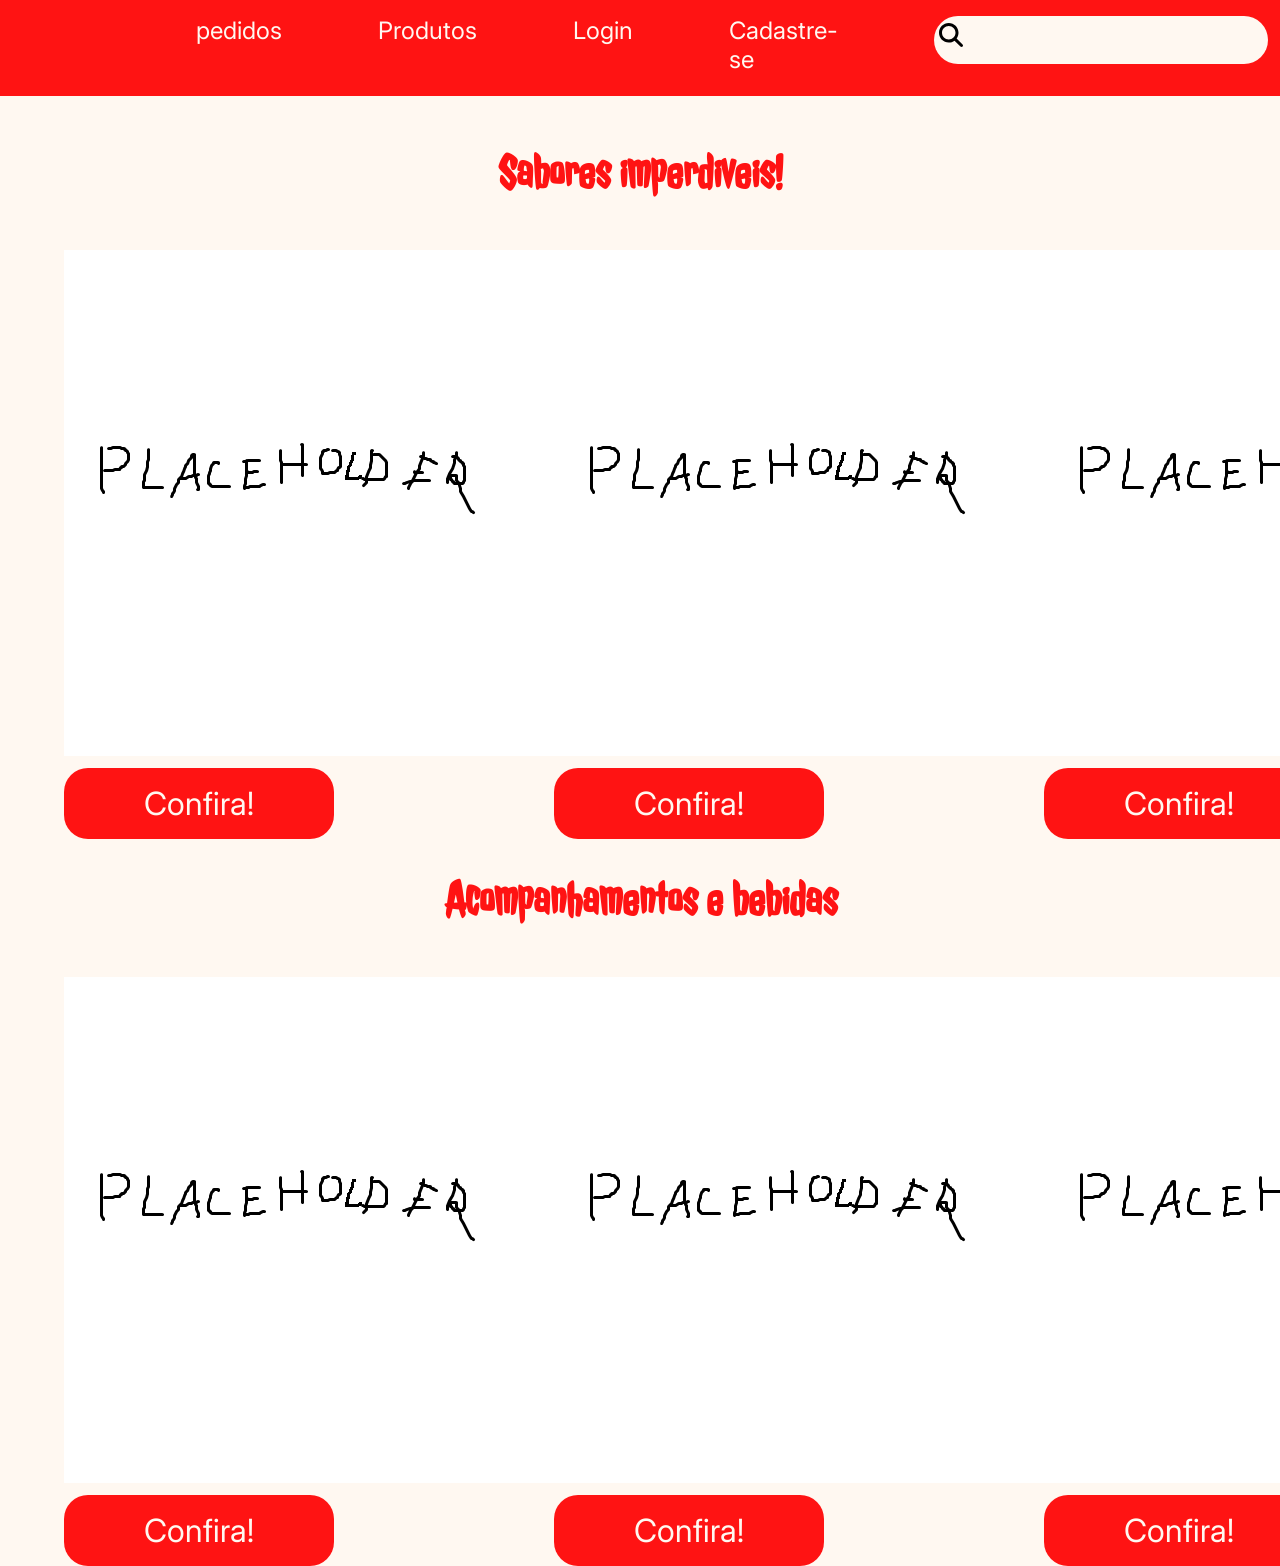
==== index.html @ 1e063193 "Add files via upload" ====
<!DOCTYPE html>
<html lang="en">
<head>
    <meta charset="UTF-8">
    <meta name="viewport" content="width=device-width, initial-scale=1.0">

    <link rel="preconnect" href="https://fonts.googleapis.com">
<link rel="preconnect" href="https://fonts.gstatic.com" crossorigin>
<link href="https://fonts.googleapis.com/css2?family=Inter:ital,opsz,wght@0,14..32,100..900;1,14..32,100..900&display=swap" rel="stylesheet">
<link rel="preconnect" href="https://fonts.googleapis.com">
<link rel="preconnect" href="https://fonts.gstatic.com" crossorigin>
<link href="https://fonts.googleapis.com/css2?family=Jolly+Lodger&display=swap" rel="stylesheet">
    <title>Document</title>
    <link rel="stylesheet" href="index.css">
</head>
<body>
    <header>
        <ul id="menu">
            <li id="pedidos"><p>!</p><a href="">pedidos</a></li>
            <li><a href="">Produtos</a></li>
            <li><a href="">Login</a></li>
            <li><a href="">Cadastre-se</a></li>
            <li id="pesquisa">
                <div><svg xmlns="http://www.w3.org/2000/svg" viewBox="0 0 640 640"><!--!Font Awesome Free v7.3.1 by @fontawesome - https://fontawesome.com License - https://fontawesome.com/license/free Copyright 2026 Fonticons, Inc.--><path d="M480 272C480 317.9 465.1 360.3 440 394.7L566.6 521.4C579.1 533.9 579.1 554.2 566.6 566.7C554.1 579.2 533.8 579.2 521.3 566.7L394.7 440C360.3 465.1 317.9 480 272 480C157.1 480 64 386.9 64 272C64 157.1 157.1 64 272 64C386.9 64 480 157.1 480 272zM272 416C351.5 416 416 351.5 416 272C416 192.5 351.5 128 272 128C192.5 128 128 192.5 128 272C128 351.5 192.5 416 272 416z"/></svg></div>
                <input type="text"></li>
            <li class="menu-icon"><a href=""><div><svg xmlns="http://www.w3.org/2000/svg" viewBox="0 0 640 640"><!--!Font Awesome Free v7.3.1 by @fontawesome - https://fontawesome.com License - https://fontawesome.com/license/free Copyright 2026 Fonticons, Inc.--><path d="M320 312C386.3 312 440 258.3 440 192C440 125.7 386.3 72 320 72C253.7 72 200 125.7 200 192C200 258.3 253.7 312 320 312zM290.3 368C191.8 368 112 447.8 112 546.3C112 562.7 125.3 576 141.7 576L498.3 576C514.7 576 528 562.7 528 546.3C528 447.8 448.2 368 349.7 368L290.3 368z"/></svg></div></a></li>
            <li class="menu-icon"><a href=""><div><svg xmlns="http://www.w3.org/2000/svg" viewBox="0 0 640 640"><!--!Font Awesome Free v7.3.1 by @fontawesome - https://fontawesome.com License - https://fontawesome.com/license/free Copyright 2026 Fonticons, Inc.--><path d="M24 48C10.7 48 0 58.7 0 72C0 85.3 10.7 96 24 96L69.3 96C73.2 96 76.5 98.8 77.2 102.6L129.3 388.9C135.5 423.1 165.3 448 200.1 448L456 448C469.3 448 480 437.3 480 424C480 410.7 469.3 400 456 400L200.1 400C188.5 400 178.6 391.7 176.5 380.3L171.4 352L475 352C505.8 352 532.2 330.1 537.9 299.8L568.9 133.9C572.6 114.2 557.5 96 537.4 96L124.7 96L124.3 94C119.5 67.4 96.3 48 69.2 48L24 48zM208 576C234.5 576 256 554.5 256 528C256 501.5 234.5 480 208 480C181.5 480 160 501.5 160 528C160 554.5 181.5 576 208 576zM432 576C458.5 576 480 554.5 480 528C480 501.5 458.5 480 432 480C405.5 480 384 501.5 384 528C384 554.5 405.5 576 432 576z"/></svg></div></a></li>
        </ul>
    </header>
    <h1>Sabores imperdiveis!</h1>
    <section id="pricipal">
    <div>
        <img src="subsituir.png" alt="">
        <a href="">Confira!</a>
    </div>
    <div>
        <img src="subsituir.png" alt="">
        <a href="">Confira!</a>
    </div>
    <div>
        <img src="subsituir.png" alt="">
        <a href="">Confira!</a>
    </div>
    </section>
    <h1>Acompanhamentos e bebidas</h1>
    <section id="outros">
    <div>
        <img src="subsituir.png" alt="">
        <a href="">Confira!</a>
    </div>
    <div>
        <img src="subsituir.png" alt="">
        <a href="">Confira!</a>
    </div>
    <div>
        <img src="subsituir.png" alt="">
        <a href="">Confira!</a>
    </div>
    </section>
    <footer>

    </footer>
</body>
</html>
---- index.css ----
/*geral*/

*{
    margin: 0%;
    font-family: "Inter", sans-serif;
}

a{
    text-decoration: none;
    color: var(--var-bg-fundo-branco);
}

body{
    background-color: var(--var-bg-fundo-branco);
}

:root{
    --var-bg-vermelho:rgb(255, 19, 19);
    --var-bg-fundo-branco:rgb(255, 248, 241);
}

/*menu*/

header{
    background-color: var(--var-bg-vermelho);
    padding: 1em 0;
}

#menu{
    width: 80%;
    margin: auto;
    list-style: none;
    display: flex;
}



#menu>li{
    margin: 0 2em;
font-size: 24px;
}

#pedidos{
    display: flex;
}

#pedidos>p{
    display: none;
    text-align: center;
    width: 2em;
    height: 2em;
 background-color: rgb(255, 238, 0);
 border-radius: 50px;
}

#pesquisa{
    display: flex;
    background-color: var(--var-bg-fundo-branco);
    border-radius: 24px;
    border: 12px;
    height: 2em;
}

#pesquisa>div{
    width: 30px;
    margin-top: 0.15em;
    margin-left: 2px;
}

#pesquisa>input{
    font-size: 0.8em;
    margin: auto;
    background-color: rgba(250, 235, 215, 0);
    border: none;
}

.menu-icon>a>div{
width: 2.4em;
}

/*pag vendas*/

body>h1{
    font-family: "Jolly Lodger", system-ui;
    color: var(--var-bg-vermelho);
    font-size: 3em;
    text-align: center;
    margin: 1em 0;
}

#pricipal{
    display: flex;
    width: 90%;
    margin: auto;
}

section>div{
    margin: auto;
}

#outros{
    display: flex;
    width: 90%;
    margin: auto;
}

section>div>img{
    margin-bottom: 1.5em;
}

section>div>a{
    padding: 0.5em 2.5em;
    background-color: var(--var-bg-vermelho);
    border-radius: 24px;
    font-size: 2em;
}
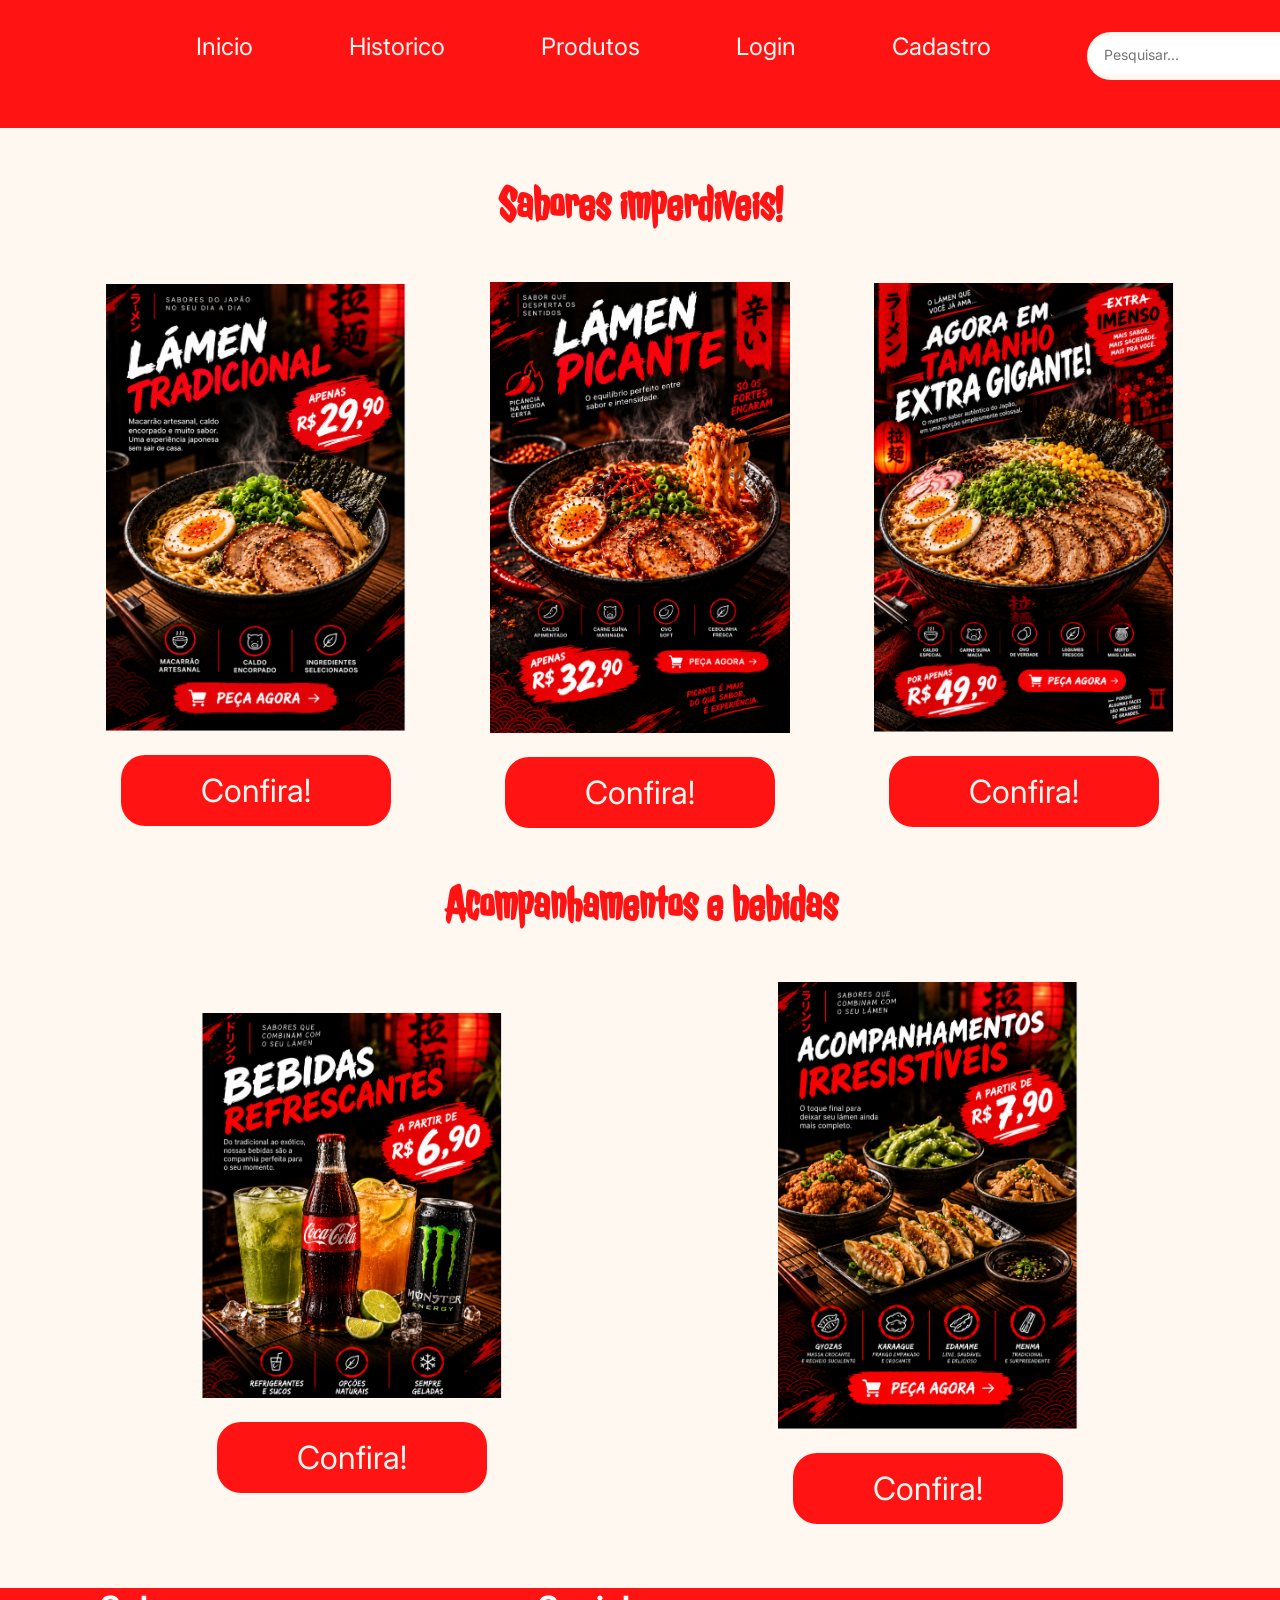
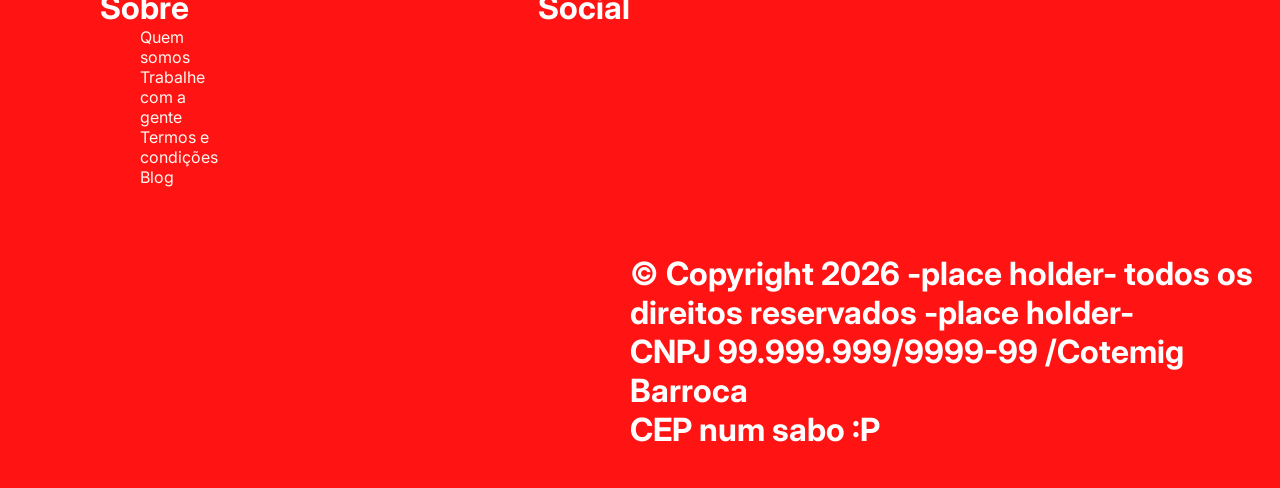
==== commit d267c9e8: "Add files via upload" ====
--- a/index.html
+++ b/index.html
@@ -11,54 +11,89 @@
 <link rel="preconnect" href="https://fonts.gstatic.com" crossorigin>
 <link href="https://fonts.googleapis.com/css2?family=Jolly+Lodger&display=swap" rel="stylesheet">
     <title>Document</title>
-    <link rel="stylesheet" href="index.css">
+    <link rel="stylesheet" href="ラーメン.css">
 </head>
 <body>
     <header>
         <ul id="menu">
-            <li id="pedidos"><p>!</p><a href="">pedidos</a></li>
+            <li><a href="index.html">Inicio</a></li>
+            <li id="pedidos"><p>!</p><a href="">Historico</a></li>
             <li><a href="">Produtos</a></li>
-            <li><a href="">Login</a></li>
-            <li><a href="">Cadastre-se</a></li>
-            <li id="pesquisa">
-                <div><svg xmlns="http://www.w3.org/2000/svg" viewBox="0 0 640 640"><!--!Font Awesome Free v7.3.1 by @fontawesome - https://fontawesome.com License - https://fontawesome.com/license/free Copyright 2026 Fonticons, Inc.--><path d="M480 272C480 317.9 465.1 360.3 440 394.7L566.6 521.4C579.1 533.9 579.1 554.2 566.6 566.7C554.1 579.2 533.8 579.2 521.3 566.7L394.7 440C360.3 465.1 317.9 480 272 480C157.1 480 64 386.9 64 272C64 157.1 157.1 64 272 64C386.9 64 480 157.1 480 272zM272 416C351.5 416 416 351.5 416 272C416 192.5 351.5 128 272 128C192.5 128 128 192.5 128 272C128 351.5 192.5 416 272 416z"/></svg></div>
-                <input type="text"></li>
+            <li><a href="login.html">Login</a></li>
+            <li><a href="cadastro.html">Cadastro</a></li>
+            <li id="pesquisa"><div class="busca-container-custom">
+                <input 
+                  type="text" 
+                  id="campoBuscaCustom" 
+                  onkeyup="filtrarItensCustom()" 
+                  placeholder="Pesquisar..." 
+                  autocomplete="off"
+                >
+                
+                <ul id="listaResultadosCustom">
+                  <li><a href="produto2.html" class="barra">Lámen Picante</a></li>
+                  <li><a href="produto1.html" class="barra">Lámen Tradicional</a></li>
+                  <li><a href="produto3.html" class="barra">Lámen Tamanho Extra</a></li>
+                  <li><a href="bebidas.html" class="barra">Bebidas</a></li>
+                  <li><a href="Acompanhamentos.html" class="barra">Acompanhamentos</a></li>
+                </ul>
+              </div></li>
             <li class="menu-icon"><a href=""><div><svg xmlns="http://www.w3.org/2000/svg" viewBox="0 0 640 640"><!--!Font Awesome Free v7.3.1 by @fontawesome - https://fontawesome.com License - https://fontawesome.com/license/free Copyright 2026 Fonticons, Inc.--><path d="M320 312C386.3 312 440 258.3 440 192C440 125.7 386.3 72 320 72C253.7 72 200 125.7 200 192C200 258.3 253.7 312 320 312zM290.3 368C191.8 368 112 447.8 112 546.3C112 562.7 125.3 576 141.7 576L498.3 576C514.7 576 528 562.7 528 546.3C528 447.8 448.2 368 349.7 368L290.3 368z"/></svg></div></a></li>
-            <li class="menu-icon"><a href=""><div><svg xmlns="http://www.w3.org/2000/svg" viewBox="0 0 640 640"><!--!Font Awesome Free v7.3.1 by @fontawesome - https://fontawesome.com License - https://fontawesome.com/license/free Copyright 2026 Fonticons, Inc.--><path d="M24 48C10.7 48 0 58.7 0 72C0 85.3 10.7 96 24 96L69.3 96C73.2 96 76.5 98.8 77.2 102.6L129.3 388.9C135.5 423.1 165.3 448 200.1 448L456 448C469.3 448 480 437.3 480 424C480 410.7 469.3 400 456 400L200.1 400C188.5 400 178.6 391.7 176.5 380.3L171.4 352L475 352C505.8 352 532.2 330.1 537.9 299.8L568.9 133.9C572.6 114.2 557.5 96 537.4 96L124.7 96L124.3 94C119.5 67.4 96.3 48 69.2 48L24 48zM208 576C234.5 576 256 554.5 256 528C256 501.5 234.5 480 208 480C181.5 480 160 501.5 160 528C160 554.5 181.5 576 208 576zM432 576C458.5 576 480 554.5 480 528C480 501.5 458.5 480 432 480C405.5 480 384 501.5 384 528C384 554.5 405.5 576 432 576z"/></svg></div></a></li>
+            <li class="menu-icon"><a href="carrinho.html"><div><svg xmlns="http://www.w3.org/2000/svg" viewBox="0 0 640 640"><!--!Font Awesome Free v7.3.1 by @fontawesome - https://fontawesome.com License - https://fontawesome.com/license/free Copyright 2026 Fonticons, Inc.--><path d="M24 48C10.7 48 0 58.7 0 72C0 85.3 10.7 96 24 96L69.3 96C73.2 96 76.5 98.8 77.2 102.6L129.3 388.9C135.5 423.1 165.3 448 200.1 448L456 448C469.3 448 480 437.3 480 424C480 410.7 469.3 400 456 400L200.1 400C188.5 400 178.6 391.7 176.5 380.3L171.4 352L475 352C505.8 352 532.2 330.1 537.9 299.8L568.9 133.9C572.6 114.2 557.5 96 537.4 96L124.7 96L124.3 94C119.5 67.4 96.3 48 69.2 48L24 48zM208 576C234.5 576 256 554.5 256 528C256 501.5 234.5 480 208 480C181.5 480 160 501.5 160 528C160 554.5 181.5 576 208 576zM432 576C458.5 576 480 554.5 480 528C480 501.5 458.5 480 432 480C405.5 480 384 501.5 384 528C384 554.5 405.5 576 432 576z"/></svg></div></a></li>
         </ul>
+        
     </header>
     <h1>Sabores imperdiveis!</h1>
     <section id="pricipal">
     <div>
-        <img src="subsituir.png" alt="">
-        <a href="">Confira!</a>
+        <img src="imagem1.png" alt="">
+        <a href="produto1.html">Confira!</a>
     </div>
     <div>
-        <img src="subsituir.png" alt="">
-        <a href="">Confira!</a>
+        <img src="Sem título.png" alt="">
+        <a href="produto2.html">Confira!</a>
     </div>
     <div>
-        <img src="subsituir.png" alt="">
-        <a href="">Confira!</a>
+        <img src="imagem3.png" alt="">
+        <a href="produto3.html">Confira!</a>
     </div>
     </section>
     <h1>Acompanhamentos e bebidas</h1>
     <section id="outros">
     <div>
-        <img src="subsituir.png" alt="">
-        <a href="">Confira!</a>
+        <img src="imagem4.png" alt="">
+        <a href="bebidas.html">Confira!</a>
     </div>
     <div>
-        <img src="subsituir.png" alt="">
-        <a href="">Confira!</a>
-    </div>
-    <div>
-        <img src="subsituir.png" alt="">
-        <a href="">Confira!</a>
+        <img src="imagem5.png" alt="">
+        <a href="Acompanhamentos.html">Confira!</a>
     </div>
     </section>
     <footer>
+    
+        <div id="mover1">
+        <h1>Sobre</h1>
+        <ul>
+            <li><a href="">Quem somos</a></li>
+            <li><a href="">Trabalhe com a gente</a></li>
+            <li><a href="">Termos e condições</a></li>
+            <li><a href="">Blog</a></li>
+        </ul>
+        </div>
 
+        <div>
+        <h1 id="mover2">Social</h1>
+        <ul>
+            <li><img src="" alt=""></li>
+            <li><img src="" alt=""></li>
+            <li><img src="" alt=""></li>
+        </ul>
+        </div>
+    
+        <h1 id="direitos">© Copyright 2026 -place holder- todos os direitos reservados -place holder- <br>
+            CNPJ 99.999.999/9999-99 /Cotemig Barroca <br>
+            CEP num sabo :P</h1>
     </footer>
+    <script src="script.js"></script>
 </body>
 </html>
--- a/ラーメン.css
+++ b/ラーメン.css
@@ -0,0 +1,220 @@
+*{
+    margin: 0%;
+    font-family: "Inter", sans-serif;
+}
+
+a{
+    text-decoration: none;
+    color: var(--var-bg-fundo-branco);
+}
+
+body{
+    background-color: var(--var-bg-fundo-branco);
+}
+
+:root{
+    --var-bg-vermelho:rgb(255, 19, 19);
+    --var-bg-fundo-branco:rgb(255, 248, 241);
+    --txt-color:white;
+}
+
+/*menu*/
+
+header{
+    background-color: var(--var-bg-vermelho);
+    padding: 2em 0;
+    position: sticky;
+    top: 0;
+}
+
+#menu{
+    width: 80%;
+    margin: auto;
+    list-style: none;
+    display: flex;
+}
+
+
+
+#menu>li{
+    margin: 0 2em;
+    font-size: 24px;
+}
+
+#pedidos{
+    display: flex;
+}
+
+#pedidos>p{
+    display: none;
+    text-align: center;
+    width: 2em;
+    height: 2em;
+    background-color: rgb(255, 238, 0);
+    border-radius: 50px;
+}
+
+#pesquisa{
+    display: flex;
+    background-color: var(--var-bg-fundo-branco);
+    border-radius: 24px;
+    border: 12px;
+    height: 2em;
+}
+
+#pesquisa>div{
+    width: 30px;
+    margin-top: 0.15em;
+    margin-left: 2px;
+}
+
+#pesquisa>input{
+    font-size: 0.8em;
+    margin: auto;
+    background-color: rgba(250, 235, 215, 0);
+    border: none;
+}
+
+.menu-icon>a>div{
+width: 2.4em;
+}
+
+/*pag vendas*/
+
+body>h1{
+    font-family: "Jolly Lodger", system-ui;
+    color: var(--var-bg-vermelho);
+    font-size: 3em;
+    text-align: center;
+    margin: 1em 0;
+}
+
+#pricipal{
+    display: flex;
+    width: 90%;
+    margin: auto;
+}
+
+section>div{
+    margin: auto;
+    width: 45%;
+}
+
+#outros{
+    display: flex;
+    width: 90%;
+    margin: auto;
+}
+
+section>div>img{
+    margin-bottom: 1.5em;
+    width: 300px;
+    display: block;       
+    margin-left: auto;    
+    margin-right: auto; 
+}
+
+section>div>a{
+    padding: 0.5em 2.5em;
+    background-color: var(--var-bg-vermelho);
+    border-radius: 24px;
+    font-size: 2em;
+    display: block;      
+    margin-left: auto;    
+    margin-right: auto;   
+    width: max-content;
+}
+
+/*footer*/
+
+footer{
+    background-color: var(--var-bg-vermelho);
+    display: flex;
+    height: 500px;
+    margin-top: 4em;
+}
+
+ul{
+    list-style: none;
+}
+
+h1{
+    color: var(--txt-color);
+}
+
+#direitos{
+    margin-top: 8.3em;
+}
+
+#mover1{
+    margin-left: 100px;
+}
+
+#mover2{
+    margin-left: 10em;
+}
+
+/* barra de pesquisa */
+
+.busca-container-custom {
+    position: relative !important;
+    width: 240px !important;
+    display: block !important;
+  }
+
+  #campoBuscaCustom {
+    width: 100% !important;
+    height: 38px !important;
+    padding: 0 15px !important;
+    border: none !important;
+    border-radius: 20px !important;
+    background-color: #ffffff !important;
+    color: #222222 !important;
+    font-size: 14px !important;
+    box-sizing: border-box !important;
+    outline: none !important;
+    margin: 0 !important;
+  }
+
+  /* Caixa flutuante dos resultados (começa invisível) */
+  #listaResultadosCustom {
+    display: none; /* O JavaScript controla isso */
+    position: absolute !important;
+    top: 44px !important; /* Fica exatamente abaixo da barra */
+    left: 0 !important;
+    width: 100% !important;
+    background-color: #ffffff !important;
+    border-radius: 10px !important;
+    box-shadow: 0 6px 16px rgba(0, 0, 0, 0.25) !important;
+    padding: 6px 0 !important;
+    margin: 0 !important;
+    list-style: none !important;
+    z-index: 9999 !important;
+    flex-direction: column !important;
+  }
+
+  /* Reseta qualquer estilo de botão/borda que seu header coloca nos <li> */
+  #listaResultadosCustom li {
+    display: block !important;
+    width: 100% !important;
+    background: transparent !important;
+    border: none !important;
+    border-radius: 0 !important;
+    padding: 10px 15px !important;
+    margin: 0 !important;
+    color: #222222 !important;
+    font-size: 14px !important;
+    text-align: left !important;
+    box-sizing: border-box !important;
+    cursor: pointer !important;
+    line-height: 1.2 !important;
+  }
+
+  #listaResultadosCustom li:hover {
+    background-color: #f0f0f0 !important;
+    color: #e60000 !important; /* Destaque em vermelho ao passar o mouse */
+  }
+
+.barra{
+    color: black;
+}
